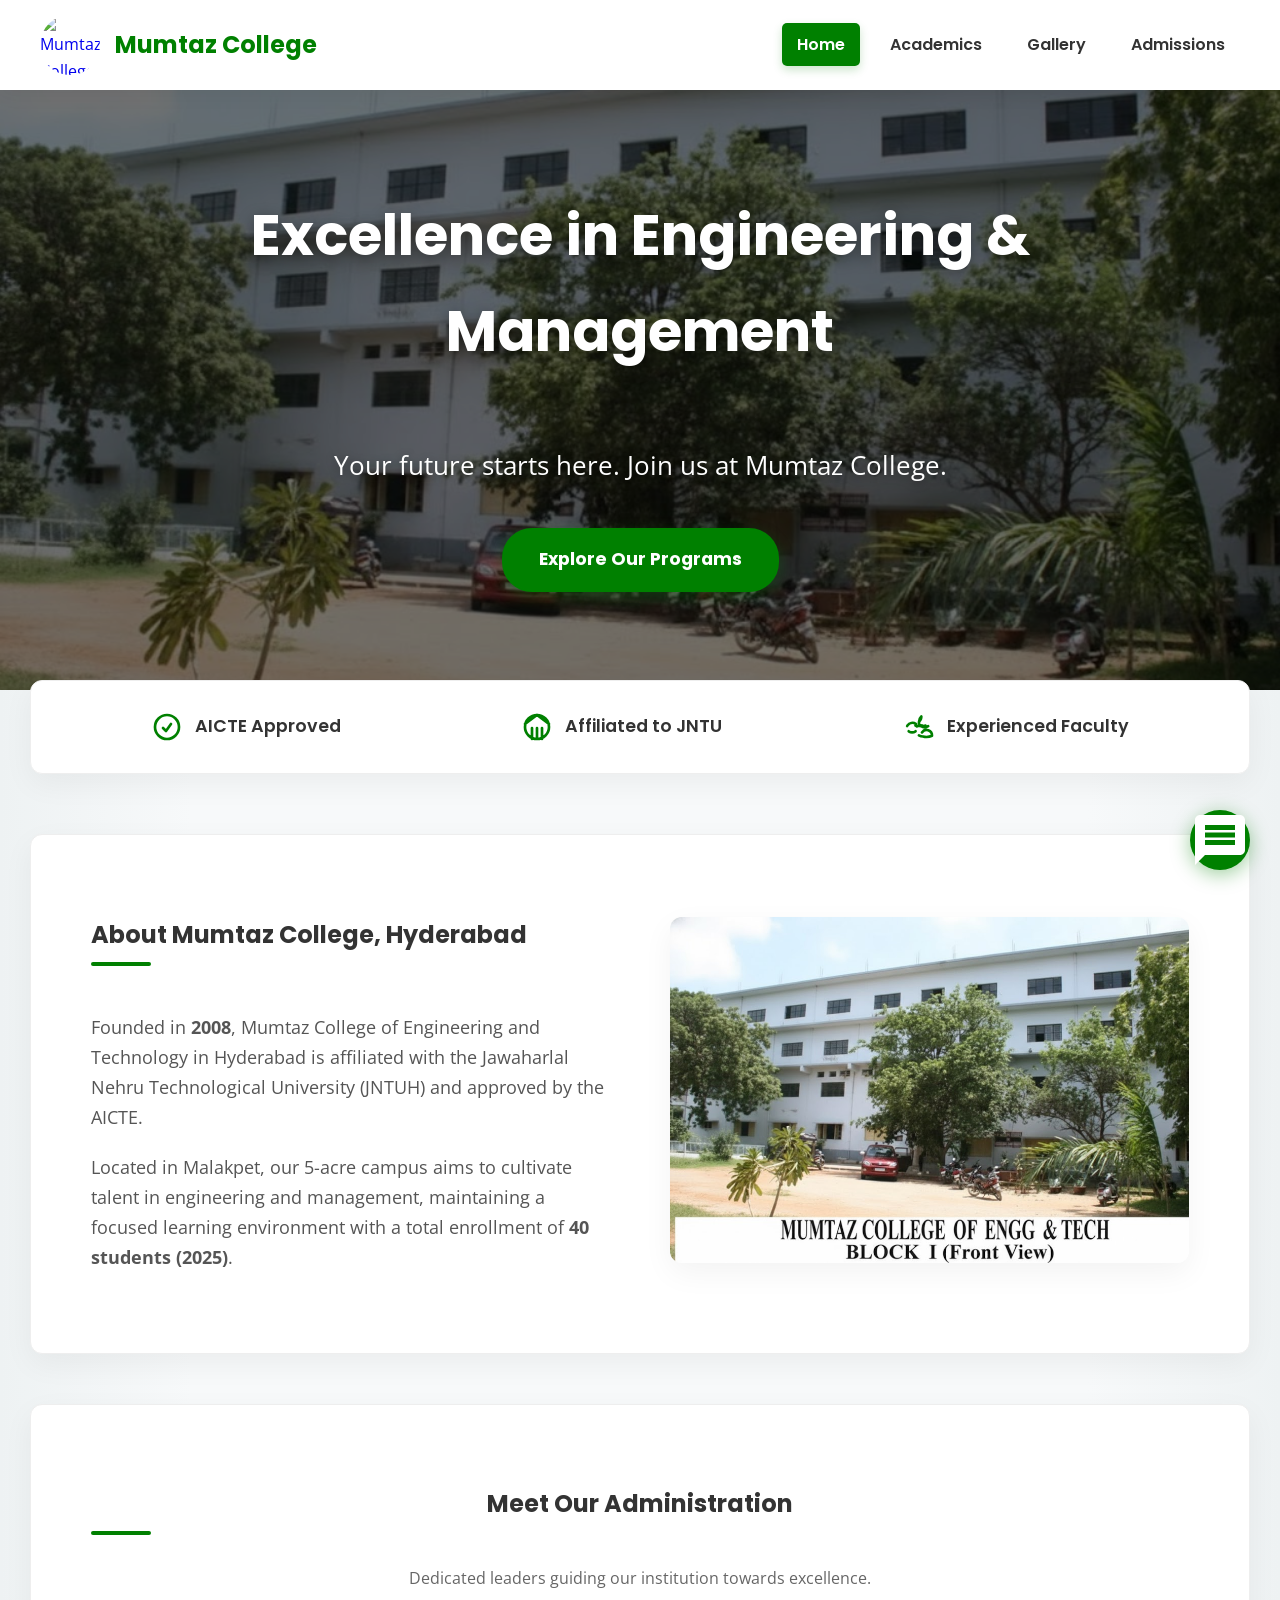
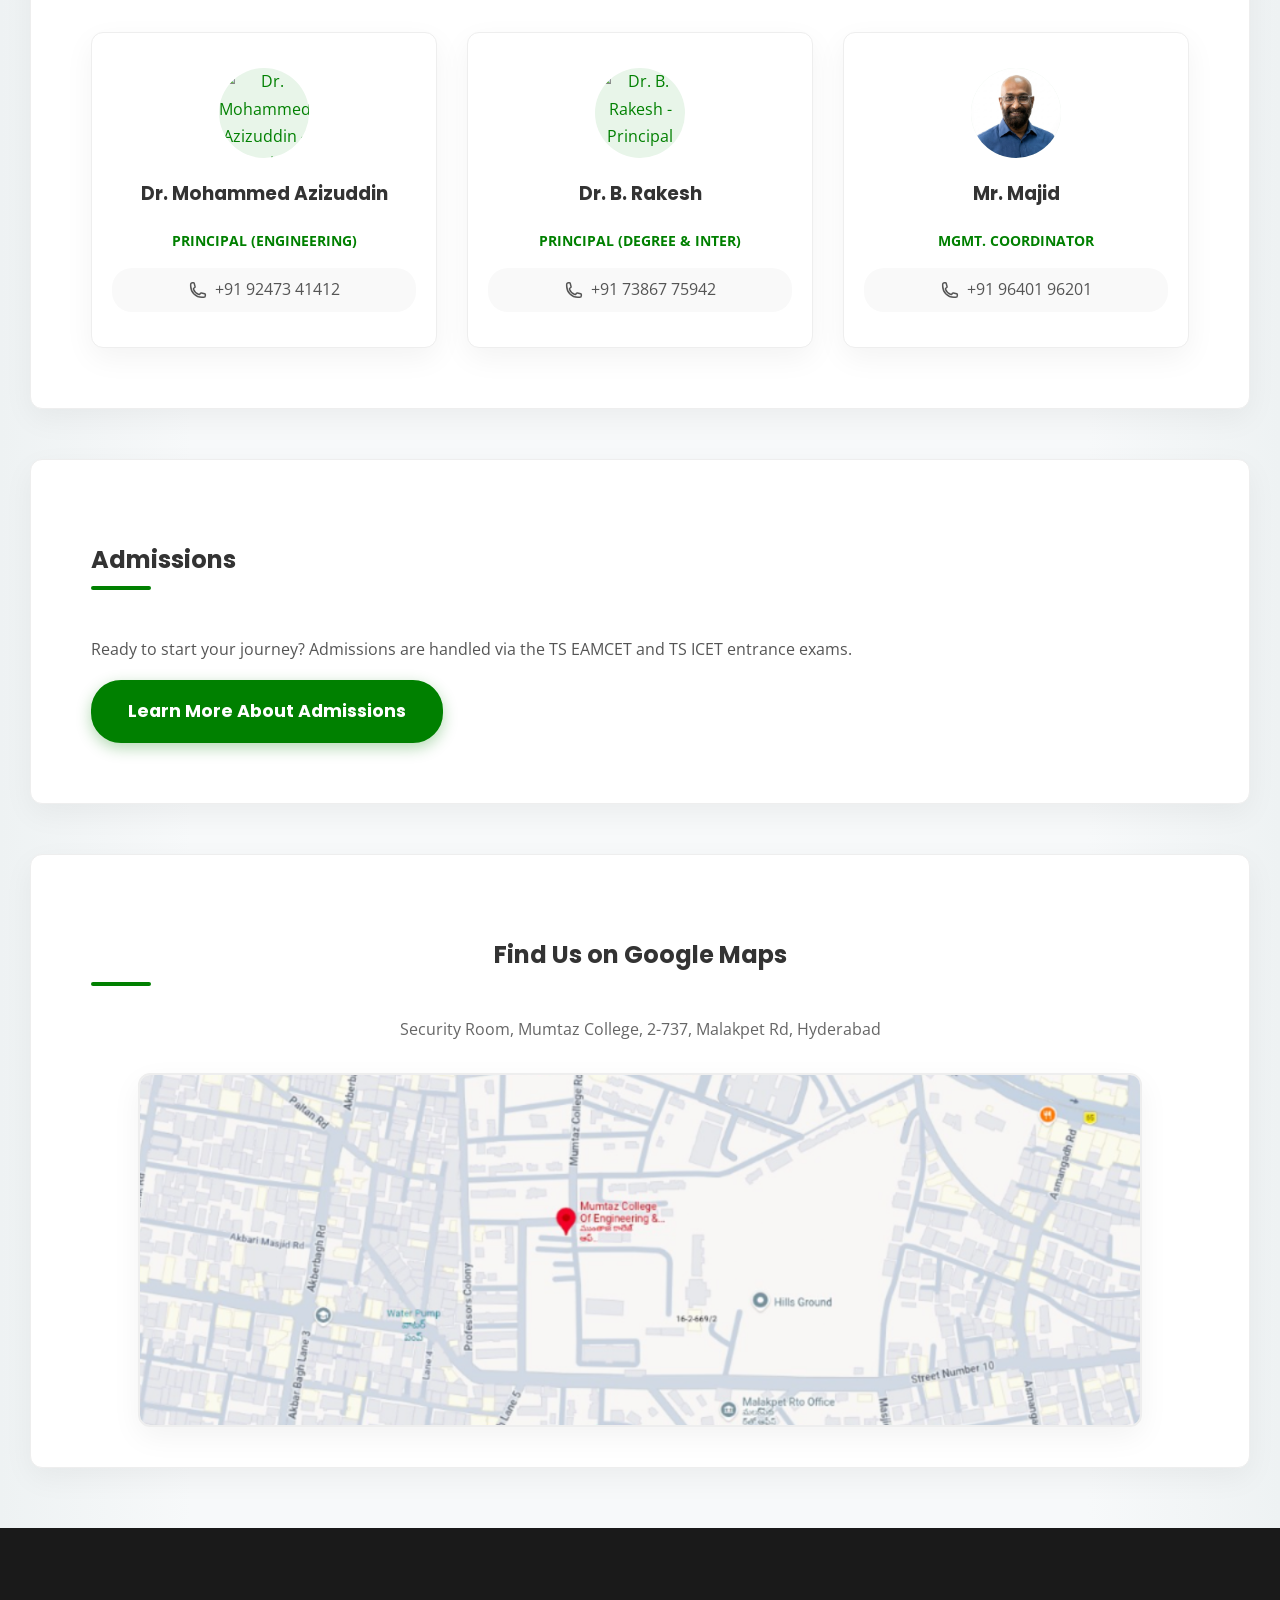
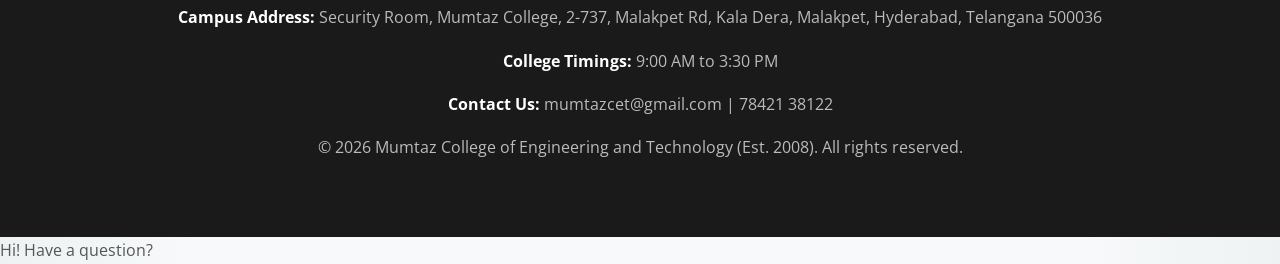
==== index.html @ 9ca2faf8 "Add files via upload" ====
<!DOCTYPE html>
<html lang="en">
<head>
    <meta charset="UTF-8" />
    <meta name="viewport" content="width=device-width, initial-scale=1.0" />
    <title>Home | Mumtaz College of Engineering and Technology</title>
    <link rel="stylesheet" href="style.css" />
    
    <link rel="preconnect" href="https://fonts.googleapis.com">
    <link rel="preconnect" href="https://fonts.gstatic.com" crossorigin>
    <link href="https://fonts.googleapis.com/css2?family=Open+Sans:wght@400;600&family=Poppins:wght@600;700&display=swap" rel="stylesheet">
</head>
<body>

    <header>
        <a href="index.html" class="logo-container">
            <img src="college.webp" alt="Mumtaz College Logo" class="header-logo" />
            <h1>Mumtaz College</h1>
        </a>
        <nav>
            <ul>
                <li><a href="index.html" class="active">Home</a></li>
                <li><a href="courses.html">Academics</a></li>
                <li><a href="gallery.html">Gallery</a></li>
                <li><a href="admissions.html">Admissions</a></li>
            </ul>
        </nav>
    </header>
    
    <div class="hero">
        <img src="college-building.jpg" alt="Mumtaz College Block I Front View" class="banner-slide active">
        <img src="college 2.jpeg" alt="Mumtaz College Entrance Gate" class="banner-slide">
        <img src="college 1.jpg" alt="College Students and Faculty" class="banner-slide">
        
        <div class="hero-content">
            <h2>Excellence in Engineering & Management</h2>
            <p>Your future starts here. Join us at Mumtaz College.</p>
            <a href="courses.html" class="cta-button">Explore Our Programs</a>
        </div>
    </div>

    <main>
        <section class="highlights-bar">
            <div class="highlight-container">
                <div class="highlight-item">
                    <svg xmlns="http://www.w3.org/2000/svg" fill="none" viewBox="0 0 24 24" stroke-width="2" stroke="currentColor">
                      <path stroke-linecap="round" stroke-linejoin="round" d="M9 12.75L11.25 15 15 9.75M21 12a9 9 0 11-18 0 9 9 0 0118 0z" />
                    </svg>
                    <span>AICTE Approved</span>
                </div>
                <div class="highlight-item">
                    <svg xmlns="http://www.w3.org/2000/svg" fill="none" viewBox="0 0 24 24" stroke-width="2" stroke="currentColor">
                      <path stroke-linecap="round" stroke-linejoin="round" d="M12 21v-8.25M15.75 21v-8.25M8.25 21v-8.25M3 9.75l9-6.75 9 6.75M21 12a9 9 0 11-18 0 9 9 0 0118 0z" />
                    </svg>
                    <span>Affiliated to JNTU</span>
                </div>
                <div class="highlight-item">
                    <svg xmlns="http://www.w3.org/2000/svg" fill="none" viewBox="0 0 24 24" stroke-width="2" stroke="currentColor">
                      <path stroke-linecap="round" stroke-linejoin="round" d="M15 19.128a9.38 9.38 0 002.625.372 9.337 9.337 0 004.121-.952 4.125 4.125 0 00-7.533-2.493M15 19.128v-.001M15 19.128c-1.11 0-2.164-.31-3.071-.85M12 8v3M3.13 11.25c.062-.12.122-.236.184-.349a4.896 4.896 0 016.34-1.28m-.31 1.28c.39.193.754.42 1.09.683a4.898 4.898 0 015.353 0c.337-.263.7-.49 1.09-.683m-5.353 0c.62.31 1.29.49 2.008.49a4.898 4.898 0 005.353 0m-5.353 0c-.718 0-1.388-.18-2.008-.49m-2.1 4.303a4.87 4.87 0 01-5.142 0M12 8c0-1.554.67-2.98 1.732-3.996A4.87 4.87 0 0112 8z" />
                    </svg>
                    <span>Experienced Faculty</span>
                </div>
            </div>
        </section>

        <section id="about" class="content-section about-section">
            <div class="about-text">
                <h2>About Mumtaz College, Hyderabad</h2>
                <p>
                    Founded in <strong>2008</strong>, Mumtaz College of Engineering and Technology in Hyderabad is affiliated with the Jawaharlal Nehru Technological University (JNTUH) and approved by the AICTE.
                </p>
                <p>
                    Located in Malakpet, our 5-acre campus aims to cultivate talent in engineering and management, maintaining a focused learning environment with a total enrollment of <strong>40 students (2025)</strong>.
                </p>
            </div>
            <div class="about-image">
                <img src="college-building.jpg" alt="Mumtaz College Main Building">
            </div>
        </section>

        <section id="administration" class="content-section">
            <h2 style="text-align: center; display: block;">Meet Our Administration</h2>
            <p style="text-align: center; margin-bottom: 40px; color: #666;">Dedicated leaders guiding our institution towards excellence.</p>
            
            <div class="leadership-grid">
                <div class="leader-card">
                    <div class="leader-avatar">
                        <img src="prin.png" alt="Dr. Mohammed Azizuddin - Principal">
                    </div>
                    <h3>Dr. Mohammed Azizuddin</h3>
                    <span class="leader-role">Principal (Engineering)</span>
                    <a href="tel:+919247341412" class="leader-contact">
                        <svg xmlns="http://www.w3.org/2000/svg" fill="none" viewBox="0 0 24 24" stroke-width="2" stroke="currentColor">
                            <path stroke-linecap="round" stroke-linejoin="round" d="M2.25 6.75c0 8.284 6.716 15 15 15h2.25a2.25 2.25 0 002.25-2.25v-1.372c0-.516-.351-.966-.852-1.091l-4.423-1.106c-.44-.11-.902.055-1.173.417l-.97 1.293c-.282.376-.769.542-1.21.38a12.035 12.035 0 01-7.143-7.143c-.162-.441.004-.928.38-1.21l1.293-.97c.363-.271.527-.734.417-1.173L6.963 3.102a1.125 1.125 0 00-1.091-.852H4.5A2.25 2.25 0 002.25 4.5v2.25z" />
                        </svg>
                        +91 92473 41412
                    </a>
                </div>

                <div class="leader-card">
                    <div class="leader-avatar">
                        <img src="vprinci.png" alt="Dr. B. Rakesh - Principal">
                    </div>
                    <h3>Dr. B. Rakesh</h3>
                    <span class="leader-role">Principal (Degree & Inter)</span>
                    <a href="tel:+917386775942" class="leader-contact">
                        <svg xmlns="http://www.w3.org/2000/svg" fill="none" viewBox="0 0 24 24" stroke-width="2" stroke="currentColor">
                            <path stroke-linecap="round" stroke-linejoin="round" d="M2.25 6.75c0 8.284 6.716 15 15 15h2.25a2.25 2.25 0 002.25-2.25v-1.372c0-.516-.351-.966-.852-1.091l-4.423-1.106c-.44-.11-.902.055-1.173.417l-.97 1.293c-.282.376-.769.542-1.21.38a12.035 12.035 0 01-7.143-7.143c-.162-.441.004-.928.38-1.21l1.293-.97c.363-.271.527-.734.417-1.173L6.963 3.102a1.125 1.125 0 00-1.091-.852H4.5A2.25 2.25 0 002.25 4.5v2.25z" />
                        </svg>
                        +91 73867 75942
                    </a>
                </div>

                <div class="leader-card">
                    <div class="leader-avatar">
                        <img src="maji.png" alt="Mr. Majid - Mgmt. Coordinator">
                    </div>
                    <h3>Mr. Majid</h3>
                    <span class="leader-role">Mgmt. Coordinator</span>
                    <a href="tel:+919640196201" class="leader-contact">
                        <svg xmlns="http://www.w3.org/2000/svg" fill="none" viewBox="0 0 24 24" stroke-width="2" stroke="currentColor">
                            <path stroke-linecap="round" stroke-linejoin="round" d="M2.25 6.75c0 8.284 6.716 15 15 15h2.25a2.25 2.25 0 002.25-2.25v-1.372c0-.516-.351-.966-.852-1.091l-4.423-1.106c-.44-.11-.902.055-1.173.417l-.97 1.293c-.282.376-.769.542-1.21.38a12.035 12.035 0 01-7.143-7.143c-.162-.441.004-.928.38-1.21l1.293-.97c.363-.271.527-.734.417-1.173L6.963 3.102a1.125 1.125 0 00-1.091-.852H4.5A2.25 2.25 0 002.25 4.5v2.25z" />
                        </svg>
                        +91 96401 96201
                    </a>
                </div>
            </div>
        </section>

        <section id="admissions" class="content-section">
            <h2>Admissions</h2>
            <p>Ready to start your journey? Admissions are handled via the TS EAMCET and TS ICET entrance exams.</p>
            <a href="admissions.html" class="cta-button">Learn More About Admissions</a>
        </section>

        <section id="location" class="content-section location-section">
            <h2 style="text-align: center; display: block;">Find Us on Google Maps</h2>
            <p style="text-align: center; margin-bottom: 30px; color: #666;">Security Room, Mumtaz College, 2-737, Malakpet Rd, Hyderabad</p>
            
            <div class="map-container">
                <a href="https://www.google.com/maps?q=17.368732240805393,78.50827290105367" target="_blank">
                    <img src="map-image.jpg" alt="Map to Mumtaz College" class="map-image">
                    
                    <div class="map-overlay">
                        <svg xmlns="http://www.w3.org/2000/svg" viewBox="0 0 24 24" fill="currentColor">
                            <path fill-rule="evenodd" d="M11.54 22.351l.07.04.028.016a.76.76 0 00.723 0l.028-.015.071-.041a16.975 16.975 0 001.144-.742 19.58 19.58 0 002.683-2.282c1.944-1.99 3.963-4.98 3.963-8.827a8.25 8.25 0 00-16.5 0c0 3.846 2.02 6.837 3.963 8.827a19.58 19.58 0 002.682 2.282 16.975 16.975 0 001.145.742zM12 13.5a3 3 0 100-6 3 3 0 000 6z" clip-rule="evenodd" />
                        </svg>
                        <span>Open in Google Maps</span>
                    </div>
                </a>
            </div>
        </section>
    </main>

    <footer>
        <p><strong>Campus Address:</strong> Security Room, Mumtaz College, 2-737, Malakpet Rd, Kala Dera, Malakpet, Hyderabad, Telangana 500036</p>
        <p><strong>College Timings:</strong> 9:00 AM to 3:30 PM</p>
        <p style="margin-top: 15px;"><strong>Contact Us:</strong> mumtazcet@gmail.com | 78421 38122</p>
        <p>© 2026 Mumtaz College of Engineering and Technology (Est. 2008). All rights reserved.</p>
    </footer>

    <div id="chat-bubble">
        <svg xmlns="http://www.w3.org/2000/svg" viewBox="0 0 24 24" fill="white">
            <path d="M20 2H4c-1.1 0-2 .9-2 2v18l4-4h14c1.1 0 2-.9 2-2V4c0-1.1-.9-2-2-2zm-2 12H6v-2h12v2zm0-3H6V9h12v2zm0-3H6V6h12v2z"/>
        </svg>
    </div>
    <div id="chat-welcome-bubble">
        Hi! Have a question?
    </div>

    <div id="chat-window">
        <div class="chat-header">
            <div class="chat-avatar"></div>
            <div class="chat-header-text">
                <h3>MCET Buddy</h3>
                <p>Online | Here to help!</p>
            </div>
            <button id="close-chat" >×</button>
        </div>
        
        <div id="chat-body"></div>

        <div class="quick-options">
            <button data-question="admission">Admissions</button>
            <button data-question="courses">Courses</button>
            <button data-question="timings">Timings</button>
            <button data-question="contact">Contact</button>
        </div>

        <div class="chat-footer">
            <input type="text" id="chat-input" placeholder="Ask a question..." />
            <button id="send-btn">
                <svg xmlns="http://www.w3.org/2000/svg" viewBox="0 0 24 24" fill="white" width="24px" height="24px">
                    <path d="M2.01 21L23 12 2.01 3 2 10l15 2-15 2z"/>
                </svg>
            </button>
        </div>
    </div>
    
    <script src="script.js"></script>
</body>
</html>
---- style.css ----
/* ======== GLOBAL STYLES ======== */
:root {
    --primary-color: #008000;   /* Your Green Accent */
    --primary-dark: #006400;    /* Darker Green for Hovers */
    --dark-text: #333333;       /* Main text */
    --body-text: #555555;       /* Lighter body text */
    --light-gray: #f7f9fa;      /* Page background */
    --white: #ffffff;
    --border-color: #eeeeee;
    --shadow-soft: 0 10px 30px rgba(0,0,0,0.05);
    --shadow-hover: 0 15px 35px rgba(0,0,0,0.1);
}

body {
    font-family: 'Open Sans', Arial, sans-serif;
    margin: 0;
    padding: 0;
    /* Subtle side gradient */
    background: linear-gradient(90deg, #eef2f3 0%, #f7f9fa 15%, #f7f9fa 85%, #eef2f3 100%);
    color: var(--body-text);
    line-height: 1.7;
    overflow-x: hidden;
}

h1, h2, h3, h4, h5, h6 {
    font-family: 'Poppins', sans-serif;
    font-weight: 700;
    color: var(--dark-text);
}

/* --- Section Headings --- */
h2 {
    position: relative;
    display: inline-block;
    margin-bottom: 40px;
}

h2::after {
    content: '';
    position: absolute;
    left: 0;
    bottom: -10px;
    width: 60px;
    height: 4px;
    background-color: var(--primary-color);
    border-radius: 2px;
}

/* ======== STICKY HEADER & NAVIGATION ======== */
header {
    background-color: var(--white);
    padding: 15px 40px;
    box-shadow: 0 4px 20px rgba(0,0,0,0.05);
    display: flex;
    align-items: center;
    justify-content: space-between;
    position: sticky;
    top: 0;
    z-index: 1000;
    width: 100%;
    box-sizing: border-box;
    transition: all 0.3s ease;
}

.logo-container {
    display: flex;
    align-items: center;
    text-decoration: none;
}

.header-logo {
    width: 60px;
    height: 60px;
    margin-right: 15px;
    border-radius: 50%;
}

.logo-container h1 {
    font-size: 1.5em;
    color: var(--primary-color);
    margin: 0;
}

nav ul {
    margin: 0;
    padding: 0;
    list-style: none;
    display: flex;
    gap: 15px;
}

nav a {
    color: var(--dark-text);
    text-decoration: none;
    padding: 10px 15px;
    border-radius: 5px;
    font-weight: 600;
    font-family: 'Poppins', sans-serif;
    transition: all 0.3s ease;
}

nav a:hover {
    background-color: #e8f5e9;
    color: var(--primary-color);
    transform: translateY(-2px);
}

nav a.active {
    background-color: var(--primary-color);
    color: var(--white);
    box-shadow: 0 4px 10px rgba(0, 128, 0, 0.2);
}


/* ======== UPDATED HERO SECTION (WITH SLIDESHOW) ======== */
.hero {
    position: relative;
    height: 600px;
    display: flex;
    align-items: center;
    justify-content: center;
    text-align: center;
    color: var(--white);
    overflow: hidden; /* Crucial for absolute positioned images */
    margin-bottom: 50px;
    background-color: #000; /* Fallback black while loading */
}

/* The individual sliding images */
.banner-slide {
    position: absolute;
    top: 0;
    left: 0;
    width: 100%;
    height: 100%;
    object-fit: cover;
    opacity: 0;
    transition: opacity 1.5s ease-in-out;
    z-index: 0;
    filter: brightness(45%); /* Replaces the dark gradient overlay for text readability */
}

/* State when image is fully visible in front */
.banner-slide.active {
    opacity: 1;
    z-index: 1;
}

/* Keeps the old image visible behind the new one to prevent the dark flash */
.banner-slide.previous {
    opacity: 1;
    z-index: 0;
}

.hero-content {
    position: relative;
    z-index: 10; /* Ensures text stays above sliding images */
    max-width: 900px;
    padding: 0 20px;
}

.hero h2 {
    font-size: 3.5em;
    margin-top: 0;
    color: var(--white);
    text-shadow: 0 4px 15px rgba(0,0,0,0.4);
    opacity: 0;
    transform: translateY(30px);
    animation: fadeInUp 1s ease-out forwards 0.2s;
}

.hero h2::after { display: none; }

.hero p {
    font-size: 1.6em;
    margin-bottom: 40px;
    text-shadow: 0 2px 10px rgba(0,0,0,0.4);
    opacity: 0;
    transform: translateY(30px);
    animation: fadeInUp 1s ease-out forwards 0.5s;
}

.hero .cta-button {
    opacity: 0;
    transform: translateY(30px);
    animation: fadeInUp 1s ease-out forwards 0.8s;
}

@keyframes fadeInUp {
    to { opacity: 1; transform: translateY(0); }
}


/* ======== COURSE HERO ======== */
.course-hero {
    position: relative;
    padding: 100px 40px;
    text-align: center;
    color: var(--white);
    margin-bottom: 50px;
    overflow: hidden;
    background-size: cover;
    background-position: center;
    background-repeat: no-repeat;
    min-height: 300px;
    display: flex;
    align-items: center;
    justify-content: center;
}

.course-hero h1 {
    font-size: 3em;
    color: var(--white);
    margin: 0;
    text-shadow: 0 2px 10px rgba(0,0,0,0.5);
    opacity: 0;
    animation: fadeInUp 1s ease-out forwards 0.2s;
}
.course-hero h1::after { display: none; }


/* ======== BUTTONS ======== */
.cta-button {
    background-color: var(--primary-color);
    color: var(--white);
    padding: 15px 35px;
    text-decoration: none;
    border-radius: 30px;
    font-weight: 700;
    font-family: 'Poppins', sans-serif;
    font-size: 1.1em;
    transition: all 0.3s cubic-bezier(0.25, 0.8, 0.25, 1);
    display: inline-block;
    border: 2px solid var(--primary-color);
    box-shadow: 0 5px 15px rgba(0, 128, 0, 0.3);
}

.cta-button:hover {
    background-color: var(--primary-dark);
    border-color: var(--primary-dark);
    transform: translateY(-3px);
    box-shadow: 0 8px 20px rgba(0, 128, 0, 0.4);
}


/* ======== MAIN CONTENT & SECTIONS ======== */
main {
    max-width: 1300px;
    margin: 0 auto;
    padding: 0 30px;
}

/* Highlights Bar Overlaying Hero */
.highlights-bar {
    background-color: var(--white);
    padding: 30px 40px;
    border-radius: 12px;
    box-shadow: var(--shadow-soft);
    border: 1px solid var(--border-color);
    margin-top: -60px; 
    position: relative;
    z-index: 20; /* High z-index to stay above slideshow */
    margin-bottom: 60px;
    transition: transform 0.3s ease;
}

.highlights-bar:hover {
    transform: translateY(-5px);
}

.highlight-container {
    display: flex;
    flex-wrap: wrap;
    align-items: center;
    justify-content: space-around;
    gap: 20px;
}

.highlight-item {
    display: flex;
    align-items: center;
    gap: 12px;
    font-family: 'Poppins', sans-serif;
    font-weight: 600;
    font-size: 1.1em;
    color: var(--dark-text);
}

.highlight-item svg {
    width: 32px;
    height: 32px;
    color: var(--primary-color);
}

.content-section {
    background-color: var(--white);
    padding: 60px;
    margin-bottom: 50px;
    border-radius: 12px;
    box-shadow: var(--shadow-soft);
    border: 1px solid var(--border-color);
}

/* About Section 2-Column Layout */
.about-section {
    display: grid;
    grid-template-columns: 1fr 1fr;
    gap: 60px;
    align-items: center;
}

.about-text p {
    font-size: 1.1em;
    margin-bottom: 20px;
}

.about-image img {
    width: 100%;
    height: auto;
    border-radius: 12px;
    box-shadow: var(--shadow-soft);
    transition: transform 0.3s ease;
}

/* ======== LEADERSHIP SECTION ======== */
.leadership-grid {
    display: grid;
    grid-template-columns: repeat(auto-fit, minmax(280px, 1fr));
    gap: 30px;
    margin-top: 30px;
}

.leader-card {
    background-color: var(--white);
    padding: 35px 20px;
    border-radius: 12px;
    border: 1px solid var(--border-color);
    box-shadow: var(--shadow-soft);
    text-align: center;
    transition: transform 0.3s ease;
}

.leader-card:hover {
    transform: translateY(-8px);
    border-color: var(--primary-color);
    box-shadow: var(--shadow-hover);
}

.leader-avatar {
    width: 90px;
    height: 90px;
    background-color: #e8f5e9;
    color: var(--primary-color);
    border-radius: 50%;
    margin: 0 auto 20px auto;
    display: flex;
    align-items: center;
    justify-content: center;
}

.leader-avatar img {
    width: 100%;
    height: 100%;
    object-fit: cover;
    border-radius: 50%;
}

.leader-role {
    color: var(--primary-color);
    font-weight: 700;
    font-size: 0.9em;
    text-transform: uppercase;
    display: block;
    margin-bottom: 15px;
}

.leader-contact {
    display: flex;
    align-items: center;
    justify-content: center;
    gap: 8px;
    text-decoration: none;
    color: #555;
    background-color: #f9f9f9;
    padding: 8px 15px;
    border-radius: 20px;
    transition: all 0.2s;
}

.leader-contact:hover {
    background-color: var(--primary-color);
    color: var(--white);
}


/* ======== ADMISSIONS PAGE DATES TABLE ======== */
.dates-table {
    width: 100%;
    border-collapse: separate;
    border-spacing: 0;
    margin-top: 30px;
    background-color: var(--white);
    box-shadow: var(--shadow-soft);
    border-radius: 12px;
    overflow: hidden;
    border: 1px solid var(--border-color);
}

.dates-table th {
    background-color: var(--primary-color);
    color: var(--white);
    padding: 20px;
    text-align: left;
}

.dates-table td {
    padding: 18px 20px;
    border-bottom: 1px solid #eee;
}


/* ======== CHAT WIDGET STYLES ======== */
#chat-bubble { position: fixed; bottom: 30px; right: 30px; background-color: var(--primary-color); color: var(--white); width: 60px; height: 60px; border-radius: 50%; display: flex; align-items: center; justify-content: center; cursor: pointer; box-shadow: 0 4px 20px rgba(0, 128, 0, 0.4); z-index: 100; transition: transform 0.3s; }
#chat-bubble:hover { transform: scale(1.1); }

#chat-window { position: fixed; bottom: 100px; right: 30px; width: 380px; max-width: 90%; background-color: var(--white); border-radius: 16px; box-shadow: 0 15px 40px rgba(0,0,0,0.2); overflow: hidden; display: flex; flex-direction: column; z-index: 99; opacity: 0; transform: translateY(20px); visibility: hidden; transition: all 0.4s; }
#chat-window.visible { opacity: 1; transform: translateY(0); visibility: visible; }

.chat-header { background-color: var(--primary-color); color: var(--white); padding: 18px 20px; display: flex; align-items: center; gap: 15px; }
.chat-avatar { width: 42px; height: 42px; border-radius: 50%; background-color: var(--white); background-image: url('MCET buddy.png'); background-size: cover; border: 2px solid white; }
#chat-body { height: 380px; padding: 20px; overflow-y: auto; display: flex; flex-direction: column; gap: 15px; background-color: #f9f9f9; }

.chat-message { padding: 12px 16px; border-radius: 18px; max-width: 80%; font-size: 14px; }
.chat-message.bot { background-color: var(--white); border-bottom-left-radius: 2px; box-shadow: 0 2px 5px rgba(0,0,0,0.05); }
.chat-message.user { background-color: var(--primary-color); color: var(--white); border-bottom-right-radius: 2px; align-self: flex-end; }

.chat-footer { display: flex; padding: 15px; border-top: 1px solid #eee; }
#chat-input { flex-grow: 1; border: 1px solid #ddd; border-radius: 25px; padding: 10px 15px; outline: none; }
#send-btn { background-color: var(--primary-color); border: none; border-radius: 50%; width: 40px; height: 40px; margin-left: 10px; cursor: pointer; color: white; display: flex; align-items: center; justify-content: center; }


/* ======== FOOTER ======== */
footer { text-align: center; padding: 60px 20px; background-color: #1a1a1a; color: #bbb; margin-top: 60px; }
footer strong { color: var(--white); }


/* ======== MOBILE ======== */
@media (max-width: 768px) {
    .about-section { grid-template-columns: 1fr; }
    .hero { height: 500px; }
    .hero h2 { font-size: 2.5em; }
    header { padding: 15px 20px; flex-direction: column; gap: 10px; }
    .highlights-bar { margin-top: 0; }
}

/* =========================================================
   UI FIXES FOR ICONS AND CHATBOT BUTTONS 
   ========================================================= */

/* Fix 1: Shrink the giant phone and avatar icons in Administration */
.leader-contact svg {
    width: 18px;
    height: 18px;
    flex-shrink: 0;
}

.leader-avatar svg {
    width: 45px;
    height: 45px;
}

/* Fix 2: Restore the pill-shape design to Chatbot Quick Options */
.quick-options { 
    display: flex; 
    flex-wrap: wrap; 
    gap: 8px; 
    padding: 12px 20px; 
    background-color: #f9f9f9; 
    border-top: 1px solid #eee; 
}

.quick-options button { 
    background-color: var(--white); 
    border: 1px solid var(--primary-color); 
    color: var(--primary-color); 
    padding: 6px 14px; 
    border-radius: 20px; 
    font-size: 12px; 
    font-weight: 600; 
    cursor: pointer; 
    transition: all 0.2s; 
}

.quick-options button:hover { 
    background-color: var(--primary-color); 
    color: var(--white); 
    transform: translateY(-2px); 
    box-shadow: 0 2px 5px rgba(0,128,0,0.2); 
}

/* Fix 3: Size the Send button arrow and Close 'X' correctly */
#send-btn svg {
    width: 20px;
    height: 20px;
    fill: white;
}

#close-chat { 
    background: none; 
    border: none; 
    color: var(--white); 
    font-size: 24px; 
    cursor: pointer; 
    opacity: 0.8; 
    margin-left: auto; 
    transition: opacity 0.2s; 
    line-height: 1;
}

#close-chat:hover { 
    opacity: 1; 
}

/* =========================================================
   RESTORED ACADEMICS & GALLERY STYLES 
   ========================================================= */

/* ======== CARD LAYOUT (Academics Page) ======== */
.card-container {
    display: grid;
    grid-template-columns: repeat(auto-fit, minmax(340px, 1fr));
    gap: 35px;
    margin-top: 40px;
}

.card {
    background-color: var(--white);
    border-radius: 12px;
    padding: 40px;
    border: 1px solid var(--border-color);
    border-top: 4px solid var(--primary-color);
    transition: all 0.3s cubic-bezier(0.25, 0.8, 0.25, 1);
    display: flex;
    flex-direction: column;
    box-shadow: var(--shadow-soft);
    height: 100%;
}

.card:hover {
    transform: translateY(-10px);
    box-shadow: var(--shadow-hover);
}

.card h3 {
    margin-top: 0;
    color: var(--dark-text);
    font-size: 1.4em;
    margin-bottom: 15px;
    font-weight: 700;
}

.card p {
    flex-grow: 1; 
    color: #666;
    margin-bottom: 25px;
    line-height: 1.6;
}

.card-icon {
    width: 60px;
    height: 60px;
    margin-bottom: 25px;
    color: var(--primary-color);
    background-color: #f0fdf4;
    padding: 12px;
    border-radius: 50%;
    display: flex;
    align-items: center;
    justify-content: center;
}

.card-icon svg {
    width: 32px;
    height: 32px;
}

.card-link {
    text-decoration: none;
    color: var(--primary-color);
    font-weight: 600;
    font-family: 'Poppins', sans-serif;
    border: 2px solid var(--primary-color);
    padding: 10px 25px;
    border-radius: 30px;
    display: inline-block;
    transition: all 0.3s ease;
    align-self: flex-start;
    font-size: 0.95em;
}

.card-link:hover {
    background-color: var(--primary-color);
    color: var(--white);
    transform: translateY(-3px);
    box-shadow: 0 5px 15px rgba(0, 128, 0, 0.2);
}

/* ======== GALLERY PAGE STYLES ======== */
#gallery-page h3 {
    font-size: 1.8em;
    color: var(--dark-text);
    margin-top: 40px;
    margin-bottom: 25px;
}

#gallery-page h2 {
    text-align: center;
    display: block;
    margin-bottom: 10px;
}

#gallery-page > p {
    text-align: center;
    max-width: 600px;
    margin: 0 auto 50px auto;
    color: #666;
    font-size: 1.1em;
}

.gallery-category {
    margin-bottom: 60px;
}

.gallery-grid {
    display: grid;
    grid-template-columns: repeat(auto-fit, minmax(300px, 1fr));
    gap: 30px;
}

.gallery-grid img {
    width: 100%;
    height: 260px;
    object-fit: cover;
    border-radius: 16px;
    box-shadow: 0 4px 15px rgba(0,0,0,0.1);
    cursor: pointer;
    transition: all 0.4s cubic-bezier(0.175, 0.885, 0.32, 1.275);
    border: 1px solid var(--border-color);
}

.gallery-grid img:hover {
    transform: scale(1.05) translateY(-5px);
    box-shadow: 0 20px 40px rgba(0,0,0,0.2);
    z-index: 2;
}

/* ======== LIGHTBOX/MODAL STYLES (For clicking images) ======== */
#lightbox-modal { display: none; position: fixed; z-index: 2000; left: 0; top: 0; width: 100%; height: 100%; background-color: rgba(0, 0, 0, 0.9); align-items: center; justify-content: center; backdrop-filter: blur(5px); }
#lightbox-image { max-width: 90%; max-height: 90vh; border-radius: 8px; box-shadow: 0 0 50px rgba(0,0,0,0.5); animation: zoomIn 0.3s ease; }
#lightbox-close { position: absolute; top: 30px; right: 40px; color: #fff; font-size: 50px; font-weight: bold; transition: 0.3s; cursor: pointer; line-height: 1; }
#lightbox-close:hover { color: var(--primary-color); transform: rotate(90deg); }
@keyframes zoomIn { from { transform: scale(0.9); opacity: 0; } to { transform: scale(1); opacity: 1; } }

/* =========================================================
   COURSE TEMPLATE STYLES (Fix for CSE, Civil, MBA, etc.)
   ========================================================= */

.course-content-container {
    max-width: 1300px;
    margin: 50px auto;
    padding: 0 30px;
}

/* Creates the 2-column layout (Text on left, Sidebar on right) */
.course-about {
    display: grid;
    grid-template-columns: 2fr 1fr;
    gap: 60px;
    align-items: flex-start;
}

/* Sidebar Information Boxes */
.key-info-list {
    list-style: none;
    padding: 0;
    margin: 0;
}

.key-info-list li {
    display: flex;
    align-items: center;
    gap: 15px;
    font-family: 'Poppins', sans-serif;
    font-weight: 500;
    background-color: var(--white);
    padding: 15px;
    border-radius: 8px;
    margin-bottom: 12px;
    border-left: 5px solid var(--primary-color);
    box-shadow: var(--shadow-soft);
    transition: transform 0.2s;
}

.key-info-list li:hover {
    transform: translateX(5px);
}

/* THIS FIXES THE GIANT ICONS! Limits them to 24px */
.key-info-list li svg {
    width: 24px;
    height: 24px;
    color: var(--primary-color);
    flex-shrink: 0;
}

/* Styles the Subjects/Curriculum into nice pill-shapes */
.curriculum-list {
    list-style: none;
    padding: 0;
    margin-top: 25px;
    display: flex;
    flex-wrap: wrap;
    gap: 12px;
}

.curriculum-list li {
    background-color: #e6f3e6;
    color: #006400;
    padding: 10px 20px;
    border-radius: 25px;
    font-family: 'Poppins', sans-serif;
    font-weight: 600;
    font-size: 0.95em;
    transition: background-color 0.3s;
}

.curriculum-list li:hover {
    background-color: #c8e6c9;
}

/* =========================================================
   COURSE TEMPLATE: LABS & IMAGES FIX
   ========================================================= */

.labs-section {
    display: grid;
    grid-template-columns: 1fr 1fr;
    gap: 50px;
    align-items: center;
    margin-top: 50px;
}

.labs-gallery {
    display: grid;
    grid-template-columns: 1fr;
    gap: 15px;
}

/* This is the magic rule that stops the image from exploding */
.labs-gallery img,
.course-about img {
    width: 100%;
    max-width: 100%;
    height: auto;
    border-radius: 12px;
    border: 1px solid var(--border-color);
    box-shadow: var(--shadow-soft);
}

/* Optional Call to Action section at the bottom of courses */
.cta-section {
    background-color: var(--white);
    text-align: center;
    padding: 70px;
    border-radius: 12px;
    margin-top: 60px;
    box-shadow: var(--shadow-soft);
    border: 1px solid var(--border-color);
}

/* =========================================================
   ADMISSIONS PAGE STYLES RESTORED
   ========================================================= */

/* The container for the steps */
.process-steps {
    list-style: none;
    padding: 0;
    margin-top: 40px;
    display: grid;
    gap: 25px;
}

/* The individual step box */
.step {
    background-color: var(--white);
    padding: 30px;
    border-radius: 12px;
    box-shadow: var(--shadow-soft);
    border: 1px solid var(--border-color);
    display: flex;
    align-items: center;
    gap: 30px;
    transition: all 0.3s ease;
    position: relative;
}

.step:hover {
    transform: translateY(-8px);
    box-shadow: var(--shadow-hover);
    border-color: var(--primary-color);
}

/* The beautiful green circular number */
.step-number {
    font-family: 'Poppins', sans-serif;
    font-weight: 700;
    font-size: 1.8em;
    background-color: var(--primary-color);
    color: var(--white);
    border-radius: 50%;
    width: 60px;
    height: 60px;
    display: flex;
    align-items: center;
    justify-content: center;
    flex-shrink: 0;
    box-shadow: 0 5px 15px rgba(0, 128, 0, 0.4);
}

/* The text inside the step */
.step-text h3 {
    margin: 0 0 5px 0;
    color: var(--primary-dark);
    font-size: 1.4em;
}

.step-text p {
    margin: 0;
    font-size: 1.05em;
    color: #555;
}

/* Eligibility Boxes Section */
.eligibility-grid {
    display: grid;
    grid-template-columns: 1fr 1fr;
    gap: 35px;
}

.eligibility-box {
    background: var(--white);
    padding: 35px;
    border-radius: 12px;
    border: 1px solid var(--border-color);
    box-shadow: var(--shadow-soft);
    transition: transform 0.3s;
    height: 100%;
}

.eligibility-box:hover {
    transform: translateY(-5px);
    border-color: var(--primary-color);
}

.eligibility-box h3 {
    margin-top: 0;
    border-bottom: 2px solid #eee;
    padding-bottom: 20px;
    margin-bottom: 20px;
    color: var(--dark-text);
    font-size: 1.5em;
}

.eligibility-box h3::after { display: none; }

.eligibility-box ul {
    padding-left: 20px;
    margin: 0;
}

.eligibility-box li {
    margin-bottom: 12px;
    font-size: 1.05em;
}

/* =========================================================
   CHATBOT INTERNAL UI RESTORED
   ========================================================= */

/* 1. Fix the Header Spacing */
.chat-header-text h3 { 
    margin: 0; 
    color: var(--white); 
    font-family: 'Poppins', sans-serif; 
    font-size: 1.1em; 
    margin-bottom: 2px; 
}

.chat-header-text p { 
    margin: 2px 0 0; 
    font-size: 0.8em; 
    color: rgba(255,255,255,0.9); 
}

/* 2. Fix the Message Rows (Puts Avatar next to Text) */
.message-row { 
    display: flex; 
    align-items: flex-end; 
    gap: 10px; 
    animation: fadeIn 0.3s ease; 
    margin-bottom: 5px;
}

.message-row.user { 
    justify-content: flex-end; 
}

/* 3. Fix the tiny bot avatar next to messages */
.message-row.bot .chat-avatar { 
    width: 32px; 
    height: 32px; 
    flex-shrink: 0; 
    border: 1px solid #eee; 
}

/* 4. Restore the plush message bubble formatting */
.chat-message { 
    padding: 12px 16px; 
    border-radius: 18px; 
    max-width: 80%; 
    line-height: 1.5; 
    font-family: 'Open Sans', sans-serif; 
    font-size: 14px; 
    box-shadow: 0 1px 2px rgba(0,0,0,0.05); 
}

.chat-message p {
    margin: 0;
}

/* 5. Fix the Input Field Spacing */
#chat-input { 
    flex-grow: 1; 
    border: 1px solid #ddd; 
    border-radius: 25px; 
    padding: 12px 18px; 
    font-size: 14px; 
    background-color: #f5f5f5; 
    outline: none; 
    transition: all 0.2s; 
}

#chat-input:focus { 
    background-color: var(--white); 
    border-color: var(--primary-color); 
    box-shadow: 0 0 0 3px rgba(0, 128, 0, 0.1); 
}
/* =========================================================
   LOCATION / MAP SECTION STYLES
   ========================================================= */

.location-section {
    padding-bottom: 40px;
}

.map-container {
    position: relative;
    max-width: 1000px;
    margin: 0 auto;
    border-radius: 12px;
    overflow: hidden; /* Keeps the rounded corners clean */
    border: 2px solid var(--border-color);
    box-shadow: var(--shadow-soft);
    cursor: pointer;
    transition: transform 0.3s ease, box-shadow 0.3s ease;
}

.map-container:hover {
    transform: translateY(-5px);
    box-shadow: var(--shadow-hover);
    border-color: var(--primary-color);
}

.map-image {
    width: 100%;
    height: 350px;
    object-fit: cover; /* Ensures the image fills the space beautifully */
    display: block;
}

/* Green tint that fades in when you hover over the map */
.map-overlay {
    position: absolute;
    top: 0;
    left: 0;
    width: 100%;
    height: 100%;
    background-color: rgba(0, 128, 0, 0.7); 
    display: flex;
    flex-direction: column;
    align-items: center;
    justify-content: center;
    opacity: 0;
    transition: opacity 0.3s ease;
}

.map-container:hover .map-overlay {
    opacity: 1;
}

.map-overlay svg {
    width: 50px;
    height: 50px;
    color: white;
    margin-bottom: 10px;
}

.map-overlay span {
    color: var(--white);
    font-family: 'Poppins', sans-serif;
    font-size: 1.3em;
    font-weight: 600;
    border: 2px solid white;
    padding: 10px 25px;
    border-radius: 30px;
    letter-spacing: 1px;
}
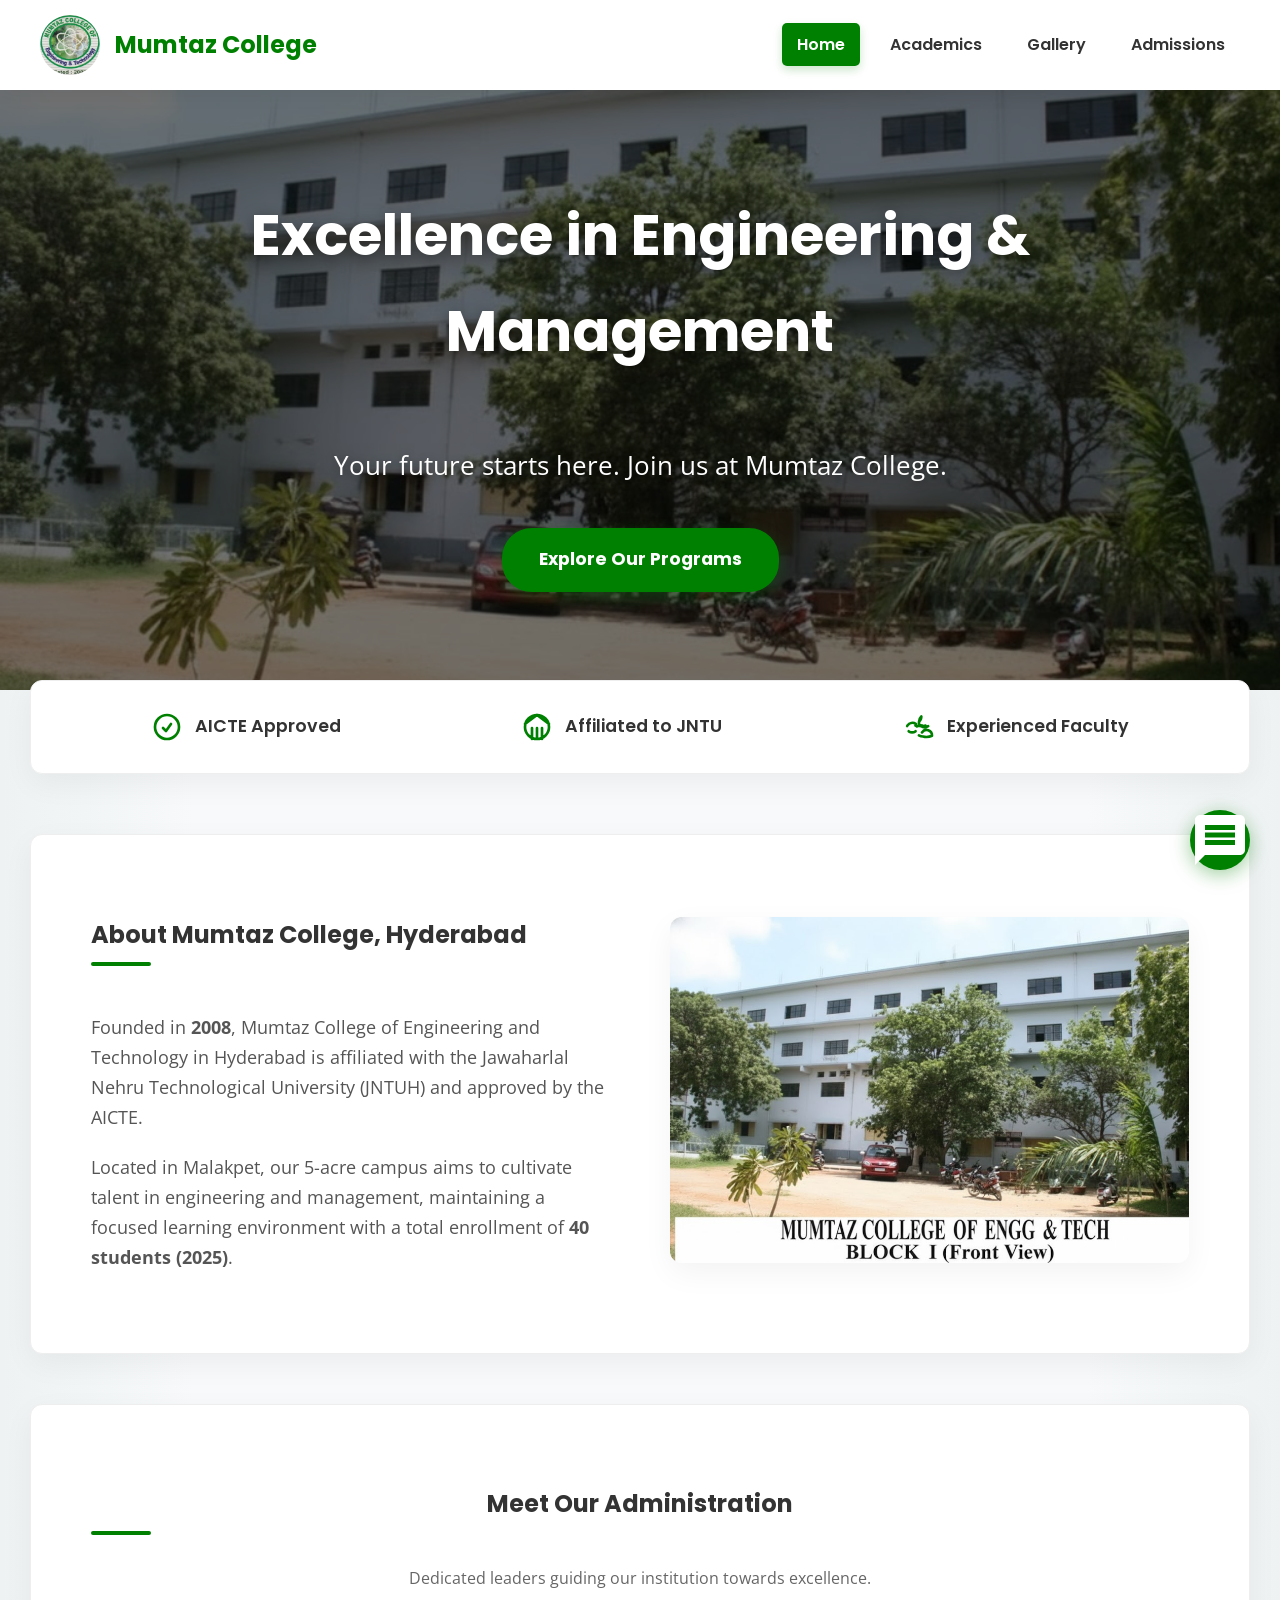
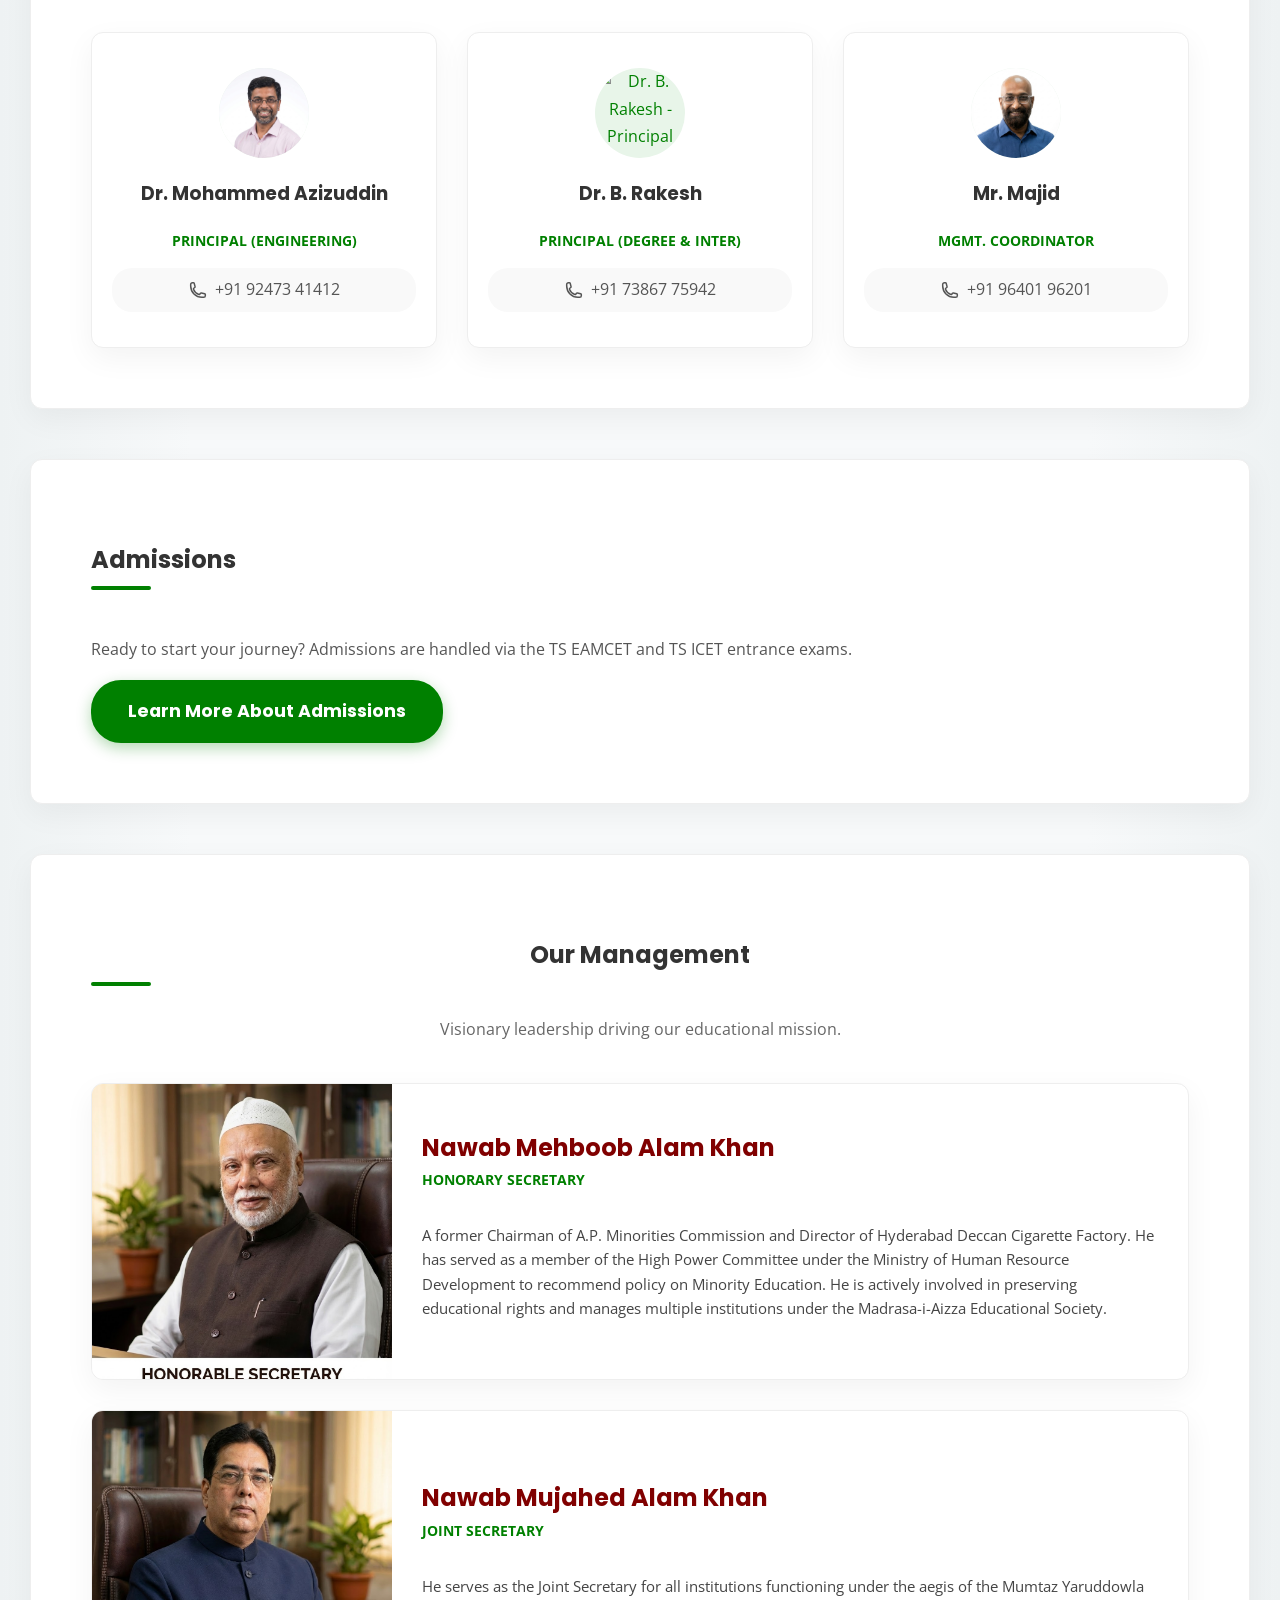
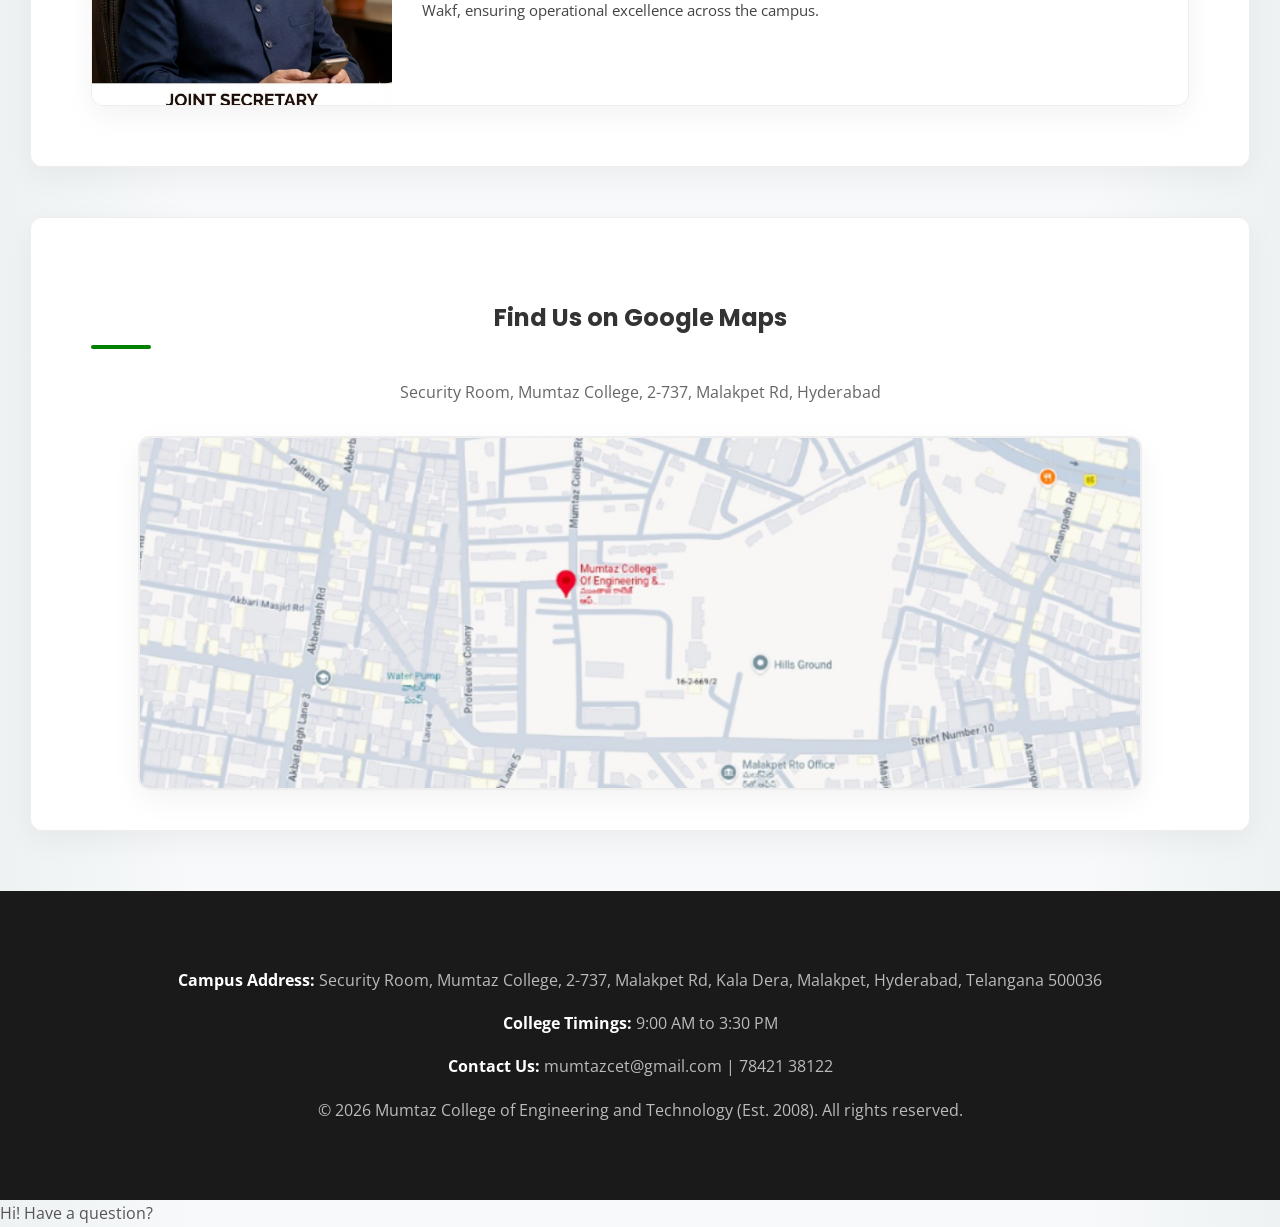
==== commit 60e422bf: "Add files via upload" ====
--- a/index.html
+++ b/index.html
@@ -133,6 +133,35 @@
             <a href="admissions.html" class="cta-button">Learn More About Admissions</a>
         </section>
 
+        <section id="management" class="content-section">
+            <h2 style="text-align: center; display: block;">Our Management</h2>
+            <p style="text-align: center; margin-bottom: 40px; color: #666;">Visionary leadership driving our educational mission.</p>
+            
+            <div class="management-grid">
+                <div class="mgmt-card">
+                    <div class="mgmt-image">
+                        <img src="honorary_sec.jpg" alt="Nawab Mehboob Alam Khan">
+                    </div>
+                    <div class="mgmt-info">
+                        <h3>Nawab Mehboob Alam Khan</h3>
+                        <span class="leader-role">Honorary Secretary</span>
+                        <p>A former Chairman of A.P. Minorities Commission and Director of Hyderabad Deccan Cigarette Factory. He has served as a member of the High Power Committee under the Ministry of Human Resource Development to recommend policy on Minority Education. He is actively involved in preserving educational rights and manages multiple institutions under the Madrasa-i-Aizza Educational Society.</p>
+                    </div>
+                </div>
+
+                <div class="mgmt-card">
+                    <div class="mgmt-image">
+                        <img src="joint_sec.jpg" alt="Nawab Mujahed Alam Khan">
+                    </div>
+                    <div class="mgmt-info">
+                        <h3>Nawab Mujahed Alam Khan</h3>
+                        <span class="leader-role">Joint Secretary</span>
+                        <p>He serves as the Joint Secretary for all institutions functioning under the aegis of the Mumtaz Yaruddowla Wakf, ensuring operational excellence across the campus.</p>
+                    </div>
+                </div>
+            </div>
+        </section>
+
         <section id="location" class="content-section location-section">
             <h2 style="text-align: center; display: block;">Find Us on Google Maps</h2>
             <p style="text-align: center; margin-bottom: 30px; color: #666;">Security Room, Mumtaz College, 2-737, Malakpet Rd, Hyderabad</p>
--- a/style.css
+++ b/style.css
@@ -15,7 +15,6 @@
     font-family: 'Open Sans', Arial, sans-serif;
     margin: 0;
     padding: 0;
-    /* Subtle side gradient */
     background: linear-gradient(90deg, #eef2f3 0%, #f7f9fa 15%, #f7f9fa 85%, #eef2f3 100%);
     color: var(--body-text);
     line-height: 1.7;
@@ -121,9 +120,9 @@
     justify-content: center;
     text-align: center;
     color: var(--white);
-    overflow: hidden; /* Crucial for absolute positioned images */
+    overflow: hidden; 
     margin-bottom: 50px;
-    background-color: #000; /* Fallback black while loading */
+    background-color: #000; 
 }
 
 /* The individual sliding images */
@@ -137,7 +136,7 @@
     opacity: 0;
     transition: opacity 1.5s ease-in-out;
     z-index: 0;
-    filter: brightness(45%); /* Replaces the dark gradient overlay for text readability */
+    filter: brightness(45%); 
 }
 
 /* State when image is fully visible in front */
@@ -154,7 +153,7 @@
 
 .hero-content {
     position: relative;
-    z-index: 10; /* Ensures text stays above sliding images */
+    z-index: 10; 
     max-width: 900px;
     padding: 0 20px;
 }
@@ -259,7 +258,7 @@
     border: 1px solid var(--border-color);
     margin-top: -60px; 
     position: relative;
-    z-index: 20; /* High z-index to stay above slideshow */
+    z-index: 20; 
     margin-bottom: 60px;
     transition: transform 0.3s ease;
 }
@@ -392,72 +391,7 @@
     color: var(--white);
 }
 
-
-/* ======== ADMISSIONS PAGE DATES TABLE ======== */
-.dates-table {
-    width: 100%;
-    border-collapse: separate;
-    border-spacing: 0;
-    margin-top: 30px;
-    background-color: var(--white);
-    box-shadow: var(--shadow-soft);
-    border-radius: 12px;
-    overflow: hidden;
-    border: 1px solid var(--border-color);
-}
-
-.dates-table th {
-    background-color: var(--primary-color);
-    color: var(--white);
-    padding: 20px;
-    text-align: left;
-}
-
-.dates-table td {
-    padding: 18px 20px;
-    border-bottom: 1px solid #eee;
-}
-
-
-/* ======== CHAT WIDGET STYLES ======== */
-#chat-bubble { position: fixed; bottom: 30px; right: 30px; background-color: var(--primary-color); color: var(--white); width: 60px; height: 60px; border-radius: 50%; display: flex; align-items: center; justify-content: center; cursor: pointer; box-shadow: 0 4px 20px rgba(0, 128, 0, 0.4); z-index: 100; transition: transform 0.3s; }
-#chat-bubble:hover { transform: scale(1.1); }
-
-#chat-window { position: fixed; bottom: 100px; right: 30px; width: 380px; max-width: 90%; background-color: var(--white); border-radius: 16px; box-shadow: 0 15px 40px rgba(0,0,0,0.2); overflow: hidden; display: flex; flex-direction: column; z-index: 99; opacity: 0; transform: translateY(20px); visibility: hidden; transition: all 0.4s; }
-#chat-window.visible { opacity: 1; transform: translateY(0); visibility: visible; }
-
-.chat-header { background-color: var(--primary-color); color: var(--white); padding: 18px 20px; display: flex; align-items: center; gap: 15px; }
-.chat-avatar { width: 42px; height: 42px; border-radius: 50%; background-color: var(--white); background-image: url('MCET buddy.png'); background-size: cover; border: 2px solid white; }
-#chat-body { height: 380px; padding: 20px; overflow-y: auto; display: flex; flex-direction: column; gap: 15px; background-color: #f9f9f9; }
-
-.chat-message { padding: 12px 16px; border-radius: 18px; max-width: 80%; font-size: 14px; }
-.chat-message.bot { background-color: var(--white); border-bottom-left-radius: 2px; box-shadow: 0 2px 5px rgba(0,0,0,0.05); }
-.chat-message.user { background-color: var(--primary-color); color: var(--white); border-bottom-right-radius: 2px; align-self: flex-end; }
-
-.chat-footer { display: flex; padding: 15px; border-top: 1px solid #eee; }
-#chat-input { flex-grow: 1; border: 1px solid #ddd; border-radius: 25px; padding: 10px 15px; outline: none; }
-#send-btn { background-color: var(--primary-color); border: none; border-radius: 50%; width: 40px; height: 40px; margin-left: 10px; cursor: pointer; color: white; display: flex; align-items: center; justify-content: center; }
-
-
-/* ======== FOOTER ======== */
-footer { text-align: center; padding: 60px 20px; background-color: #1a1a1a; color: #bbb; margin-top: 60px; }
-footer strong { color: var(--white); }
-
-
-/* ======== MOBILE ======== */
-@media (max-width: 768px) {
-    .about-section { grid-template-columns: 1fr; }
-    .hero { height: 500px; }
-    .hero h2 { font-size: 2.5em; }
-    header { padding: 15px 20px; flex-direction: column; gap: 10px; }
-    .highlights-bar { margin-top: 0; }
-}
-
-/* =========================================================
-   UI FIXES FOR ICONS AND CHATBOT BUTTONS 
-   ========================================================= */
-
-/* Fix 1: Shrink the giant phone and avatar icons in Administration */
+/* ======== UI FIXES FOR ICONS ======== */
 .leader-contact svg {
     width: 18px;
     height: 18px;
@@ -469,63 +403,130 @@
     height: 45px;
 }
 
-/* Fix 2: Restore the pill-shape design to Chatbot Quick Options */
-.quick-options { 
-    display: flex; 
-    flex-wrap: wrap; 
-    gap: 8px; 
-    padding: 12px 20px; 
-    background-color: #f9f9f9; 
-    border-top: 1px solid #eee; 
-}
-
-.quick-options button { 
-    background-color: var(--white); 
-    border: 1px solid var(--primary-color); 
-    color: var(--primary-color); 
-    padding: 6px 14px; 
-    border-radius: 20px; 
-    font-size: 12px; 
-    font-weight: 600; 
-    cursor: pointer; 
-    transition: all 0.2s; 
-}
-
-.quick-options button:hover { 
-    background-color: var(--primary-color); 
-    color: var(--white); 
-    transform: translateY(-2px); 
-    box-shadow: 0 2px 5px rgba(0,128,0,0.2); 
-}
-
-/* Fix 3: Size the Send button arrow and Close 'X' correctly */
-#send-btn svg {
-    width: 20px;
-    height: 20px;
-    fill: white;
-}
-
-#close-chat { 
-    background: none; 
-    border: none; 
-    color: var(--white); 
-    font-size: 24px; 
-    cursor: pointer; 
-    opacity: 0.8; 
-    margin-left: auto; 
-    transition: opacity 0.2s; 
-    line-height: 1;
-}
-
-#close-chat:hover { 
-    opacity: 1; 
-}
-
-/* =========================================================
-   RESTORED ACADEMICS & GALLERY STYLES 
-   ========================================================= */
-
-/* ======== CARD LAYOUT (Academics Page) ======== */
+/* ======== MANAGEMENT SECTION STYLES ======== */
+.management-grid {
+    display: flex;
+    flex-direction: column;
+    gap: 30px;
+    margin-top: 20px;
+}
+
+.mgmt-card {
+    display: flex;
+    background-color: var(--white);
+    border-radius: 12px;
+    border: 1px solid var(--border-color);
+    box-shadow: var(--shadow-soft);
+    overflow: hidden;
+    transition: transform 0.3s ease;
+}
+
+.mgmt-card:hover {
+    transform: translateX(10px);
+    border-color: var(--primary-color);
+}
+
+.mgmt-image {
+    width: 300px;
+    flex-shrink: 0;
+}
+
+.mgmt-image img {
+    width: 100%;
+    height: 100%;
+    object-fit: cover;
+}
+
+.mgmt-info {
+    padding: 30px;
+    display: flex;
+    flex-direction: column;
+    justify-content: center;
+}
+
+.mgmt-info h3 {
+    margin: 0;
+    color: #800000; /* Maroon to match the source */
+    font-size: 1.5em;
+}
+
+.mgmt-info p {
+    margin-top: 15px;
+    font-size: 0.95em;
+    color: #444;
+    line-height: 1.6;
+}
+
+
+/* ======== LOCATION / MAP SECTION STYLES ======== */
+.location-section {
+    padding-bottom: 40px;
+}
+
+.map-container {
+    position: relative;
+    max-width: 1000px;
+    margin: 0 auto;
+    border-radius: 12px;
+    overflow: hidden; 
+    border: 2px solid var(--border-color);
+    box-shadow: var(--shadow-soft);
+    cursor: pointer;
+    transition: transform 0.3s ease, box-shadow 0.3s ease;
+}
+
+.map-container:hover {
+    transform: translateY(-5px);
+    box-shadow: var(--shadow-hover);
+    border-color: var(--primary-color);
+}
+
+.map-image {
+    width: 100%;
+    height: 350px;
+    object-fit: cover; 
+    display: block;
+}
+
+.map-overlay {
+    position: absolute;
+    top: 0;
+    left: 0;
+    width: 100%;
+    height: 100%;
+    background-color: rgba(0, 128, 0, 0.7); 
+    display: flex;
+    flex-direction: column;
+    align-items: center;
+    justify-content: center;
+    opacity: 0;
+    transition: opacity 0.3s ease;
+}
+
+.map-container:hover .map-overlay {
+    opacity: 1;
+}
+
+.map-overlay svg {
+    width: 50px;
+    height: 50px;
+    color: white;
+    margin-bottom: 10px;
+}
+
+.map-overlay span {
+    color: var(--white);
+    font-family: 'Poppins', sans-serif;
+    font-size: 1.3em;
+    font-weight: 600;
+    border: 2px solid white;
+    padding: 10px 25px;
+    border-radius: 30px;
+    letter-spacing: 1px;
+}
+
+
+/* ======== RESTORED ACADEMICS & GALLERY STYLES ======== */
 .card-container {
     display: grid;
     grid-template-columns: repeat(auto-fit, minmax(340px, 1fr));
@@ -605,6 +606,7 @@
     box-shadow: 0 5px 15px rgba(0, 128, 0, 0.2);
 }
 
+
 /* ======== GALLERY PAGE STYLES ======== */
 #gallery-page h3 {
     font-size: 1.8em;
@@ -654,24 +656,22 @@
     z-index: 2;
 }
 
-/* ======== LIGHTBOX/MODAL STYLES (For clicking images) ======== */
+
+/* ======== LIGHTBOX/MODAL STYLES ======== */
 #lightbox-modal { display: none; position: fixed; z-index: 2000; left: 0; top: 0; width: 100%; height: 100%; background-color: rgba(0, 0, 0, 0.9); align-items: center; justify-content: center; backdrop-filter: blur(5px); }
 #lightbox-image { max-width: 90%; max-height: 90vh; border-radius: 8px; box-shadow: 0 0 50px rgba(0,0,0,0.5); animation: zoomIn 0.3s ease; }
 #lightbox-close { position: absolute; top: 30px; right: 40px; color: #fff; font-size: 50px; font-weight: bold; transition: 0.3s; cursor: pointer; line-height: 1; }
 #lightbox-close:hover { color: var(--primary-color); transform: rotate(90deg); }
 @keyframes zoomIn { from { transform: scale(0.9); opacity: 0; } to { transform: scale(1); opacity: 1; } }
 
-/* =========================================================
-   COURSE TEMPLATE STYLES (Fix for CSE, Civil, MBA, etc.)
-   ========================================================= */
-
+
+/* ======== COURSE TEMPLATE STYLES ======== */
 .course-content-container {
     max-width: 1300px;
     margin: 50px auto;
     padding: 0 30px;
 }
 
-/* Creates the 2-column layout (Text on left, Sidebar on right) */
 .course-about {
     display: grid;
     grid-template-columns: 2fr 1fr;
@@ -679,7 +679,6 @@
     align-items: flex-start;
 }
 
-/* Sidebar Information Boxes */
 .key-info-list {
     list-style: none;
     padding: 0;
@@ -705,7 +704,6 @@
     transform: translateX(5px);
 }
 
-/* THIS FIXES THE GIANT ICONS! Limits them to 24px */
 .key-info-list li svg {
     width: 24px;
     height: 24px;
@@ -713,7 +711,6 @@
     flex-shrink: 0;
 }
 
-/* Styles the Subjects/Curriculum into nice pill-shapes */
 .curriculum-list {
     list-style: none;
     padding: 0;
@@ -738,10 +735,6 @@
     background-color: #c8e6c9;
 }
 
-/* =========================================================
-   COURSE TEMPLATE: LABS & IMAGES FIX
-   ========================================================= */
-
 .labs-section {
     display: grid;
     grid-template-columns: 1fr 1fr;
@@ -756,7 +749,6 @@
     gap: 15px;
 }
 
-/* This is the magic rule that stops the image from exploding */
 .labs-gallery img,
 .course-about img {
     width: 100%;
@@ -767,7 +759,6 @@
     box-shadow: var(--shadow-soft);
 }
 
-/* Optional Call to Action section at the bottom of courses */
 .cta-section {
     background-color: var(--white);
     text-align: center;
@@ -778,11 +769,8 @@
     border: 1px solid var(--border-color);
 }
 
-/* =========================================================
-   ADMISSIONS PAGE STYLES RESTORED
-   ========================================================= */
-
-/* The container for the steps */
+
+/* ======== ADMISSIONS PAGE STYLES RESTORED ======== */
 .process-steps {
     list-style: none;
     padding: 0;
@@ -791,7 +779,6 @@
     gap: 25px;
 }
 
-/* The individual step box */
 .step {
     background-color: var(--white);
     padding: 30px;
@@ -811,7 +798,6 @@
     border-color: var(--primary-color);
 }
 
-/* The beautiful green circular number */
 .step-number {
     font-family: 'Poppins', sans-serif;
     font-weight: 700;
@@ -828,7 +814,6 @@
     box-shadow: 0 5px 15px rgba(0, 128, 0, 0.4);
 }
 
-/* The text inside the step */
 .step-text h3 {
     margin: 0 0 5px 0;
     color: var(--primary-dark);
@@ -841,7 +826,6 @@
     color: #555;
 }
 
-/* Eligibility Boxes Section */
 .eligibility-grid {
     display: grid;
     grid-template-columns: 1fr 1fr;
@@ -884,145 +868,89 @@
     font-size: 1.05em;
 }
 
-/* =========================================================
-   CHATBOT INTERNAL UI RESTORED
-   ========================================================= */
-
-/* 1. Fix the Header Spacing */
-.chat-header-text h3 { 
-    margin: 0; 
-    color: var(--white); 
-    font-family: 'Poppins', sans-serif; 
-    font-size: 1.1em; 
-    margin-bottom: 2px; 
-}
-
-.chat-header-text p { 
-    margin: 2px 0 0; 
-    font-size: 0.8em; 
-    color: rgba(255,255,255,0.9); 
-}
-
-/* 2. Fix the Message Rows (Puts Avatar next to Text) */
-.message-row { 
-    display: flex; 
-    align-items: flex-end; 
-    gap: 10px; 
-    animation: fadeIn 0.3s ease; 
-    margin-bottom: 5px;
-}
-
-.message-row.user { 
-    justify-content: flex-end; 
-}
-
-/* 3. Fix the tiny bot avatar next to messages */
-.message-row.bot .chat-avatar { 
-    width: 32px; 
-    height: 32px; 
-    flex-shrink: 0; 
-    border: 1px solid #eee; 
-}
-
-/* 4. Restore the plush message bubble formatting */
-.chat-message { 
-    padding: 12px 16px; 
-    border-radius: 18px; 
-    max-width: 80%; 
-    line-height: 1.5; 
-    font-family: 'Open Sans', sans-serif; 
-    font-size: 14px; 
-    box-shadow: 0 1px 2px rgba(0,0,0,0.05); 
-}
-
-.chat-message p {
-    margin: 0;
-}
-
-/* 5. Fix the Input Field Spacing */
-#chat-input { 
-    flex-grow: 1; 
-    border: 1px solid #ddd; 
-    border-radius: 25px; 
-    padding: 12px 18px; 
-    font-size: 14px; 
-    background-color: #f5f5f5; 
-    outline: none; 
-    transition: all 0.2s; 
-}
-
-#chat-input:focus { 
-    background-color: var(--white); 
-    border-color: var(--primary-color); 
-    box-shadow: 0 0 0 3px rgba(0, 128, 0, 0.1); 
-}
-/* =========================================================
-   LOCATION / MAP SECTION STYLES
-   ========================================================= */
-
-.location-section {
-    padding-bottom: 40px;
-}
-
-.map-container {
-    position: relative;
-    max-width: 1000px;
-    margin: 0 auto;
-    border-radius: 12px;
-    overflow: hidden; /* Keeps the rounded corners clean */
-    border: 2px solid var(--border-color);
-    box-shadow: var(--shadow-soft);
-    cursor: pointer;
-    transition: transform 0.3s ease, box-shadow 0.3s ease;
-}
-
-.map-container:hover {
-    transform: translateY(-5px);
-    box-shadow: var(--shadow-hover);
-    border-color: var(--primary-color);
-}
-
-.map-image {
+.dates-table {
     width: 100%;
-    height: 350px;
-    object-fit: cover; /* Ensures the image fills the space beautifully */
-    display: block;
-}
-
-/* Green tint that fades in when you hover over the map */
-.map-overlay {
-    position: absolute;
-    top: 0;
-    left: 0;
-    width: 100%;
-    height: 100%;
-    background-color: rgba(0, 128, 0, 0.7); 
-    display: flex;
-    flex-direction: column;
-    align-items: center;
-    justify-content: center;
-    opacity: 0;
-    transition: opacity 0.3s ease;
-}
-
-.map-container:hover .map-overlay {
-    opacity: 1;
-}
-
-.map-overlay svg {
-    width: 50px;
-    height: 50px;
-    color: white;
-    margin-bottom: 10px;
-}
-
-.map-overlay span {
-    color: var(--white);
-    font-family: 'Poppins', sans-serif;
-    font-size: 1.3em;
-    font-weight: 600;
-    border: 2px solid white;
-    padding: 10px 25px;
-    border-radius: 30px;
-    letter-spacing: 1px;
+    border-collapse: separate;
+    border-spacing: 0;
+    margin-top: 30px;
+    background-color: var(--white);
+    box-shadow: var(--shadow-soft);
+    border-radius: 12px;
+    overflow: hidden;
+    border: 1px solid var(--border-color);
+}
+
+.dates-table th {
+    background-color: var(--primary-color);
+    color: var(--white);
+    padding: 20px;
+    text-align: left;
+}
+
+.dates-table td {
+    padding: 18px 20px;
+    border-bottom: 1px solid #eee;
+}
+
+
+/* ======== CHAT WIDGET STYLES ======== */
+#chat-bubble { position: fixed; bottom: 30px; right: 30px; background-color: var(--primary-color); color: var(--white); width: 60px; height: 60px; border-radius: 50%; display: flex; align-items: center; justify-content: center; cursor: pointer; box-shadow: 0 4px 20px rgba(0, 128, 0, 0.4); z-index: 100; transition: transform 0.3s; }
+#chat-bubble:hover { transform: scale(1.1); }
+
+#chat-window { position: fixed; bottom: 100px; right: 30px; width: 380px; max-width: 90%; background-color: var(--white); border-radius: 16px; box-shadow: 0 15px 40px rgba(0,0,0,0.2); overflow: hidden; display: flex; flex-direction: column; z-index: 99; opacity: 0; transform: translateY(20px); visibility: hidden; transition: all 0.4s; }
+#chat-window.visible { opacity: 1; transform: translateY(0); visibility: visible; }
+
+.chat-header { background-color: var(--primary-color); color: var(--white); padding: 18px 20px; display: flex; align-items: center; gap: 15px; }
+.chat-avatar { width: 42px; height: 42px; border-radius: 50%; background-color: var(--white); background-image: url('MCET buddy.png'); background-size: cover; border: 2px solid white; }
+#chat-body { height: 380px; padding: 20px; overflow-y: auto; display: flex; flex-direction: column; gap: 15px; background-color: #f9f9f9; }
+
+.chat-header-text h3 { margin: 0; color: var(--white); font-family: 'Poppins', sans-serif; font-size: 1.1em; margin-bottom: 2px; }
+.chat-header-text p { margin: 2px 0 0; font-size: 0.8em; color: rgba(255,255,255,0.9); }
+
+.message-row { display: flex; align-items: flex-end; gap: 10px; animation: fadeIn 0.3s ease; margin-bottom: 5px; }
+.message-row.user { justify-content: flex-end; }
+.message-row.bot .chat-avatar { width: 32px; height: 32px; flex-shrink: 0; border: 1px solid #eee; }
+
+.chat-message { padding: 12px 16px; border-radius: 18px; max-width: 80%; line-height: 1.5; font-family: 'Open Sans', sans-serif; font-size: 14px; box-shadow: 0 1px 2px rgba(0,0,0,0.05); }
+.chat-message p { margin: 0; }
+.chat-message.bot { background-color: var(--white); border-bottom-left-radius: 2px; }
+.chat-message.user { background-color: var(--primary-color); color: var(--white); border-bottom-right-radius: 2px; align-self: flex-end; }
+
+.chat-footer { display: flex; padding: 15px; border-top: 1px solid #eee; }
+#chat-input { flex-grow: 1; border: 1px solid #ddd; border-radius: 25px; padding: 12px 18px; font-size: 14px; background-color: #f5f5f5; outline: none; transition: all 0.2s; }
+#chat-input:focus { background-color: var(--white); border-color: var(--primary-color); box-shadow: 0 0 0 3px rgba(0, 128, 0, 0.1); }
+#send-btn { background-color: var(--primary-color); border: none; border-radius: 50%; width: 40px; height: 40px; margin-left: 10px; cursor: pointer; color: white; display: flex; align-items: center; justify-content: center; }
+#send-btn svg { width: 20px; height: 20px; fill: white; }
+
+#close-chat { background: none; border: none; color: var(--white); font-size: 24px; cursor: pointer; opacity: 0.8; margin-left: auto; transition: opacity 0.2s; line-height: 1; }
+#close-chat:hover { opacity: 1; }
+
+.quick-options { display: flex; flex-wrap: wrap; gap: 8px; padding: 12px 20px; background-color: #f9f9f9; border-top: 1px solid #eee; }
+.quick-options button { background-color: var(--white); border: 1px solid var(--primary-color); color: var(--primary-color); padding: 6px 14px; border-radius: 20px; font-size: 12px; font-weight: 600; cursor: pointer; transition: all 0.2s; }
+.quick-options button:hover { background-color: var(--primary-color); color: var(--white); transform: translateY(-2px); box-shadow: 0 2px 5px rgba(0,128,0,0.2); }
+
+.typing-indicator-row .chat-message { padding: 15px 20px; min-width: 50px; display: flex; align-items: center; justify-content: center; }
+.typing-bubble { display: flex; align-items: center; gap: 4px; }
+.typing-dot { width: 6px; height: 6px; background-color: #aaa; border-radius: 50%; animation: typingBounce 1.4s infinite ease-in-out both; }
+.typing-dot:nth-child(1) { animation-delay: -0.32s; }
+.typing-dot:nth-child(2) { animation-delay: -0.16s; }
+@keyframes typingBounce { 0%, 80%, 100% { transform: scale(0); } 40% { transform: scale(1); } }
+
+
+/* ======== FOOTER ======== */
+footer { text-align: center; padding: 60px 20px; background-color: #1a1a1a; color: #bbb; margin-top: 60px; }
+footer strong { color: var(--white); }
+
+
+/* ======== MOBILE RESPONSIVENESS ======== */
+@media (max-width: 768px) {
+    .about-section, .course-about, .labs-section, .eligibility-grid { grid-template-columns: 1fr; }
+    .hero { height: 500px; }
+    .hero h2 { font-size: 2.5em; }
+    header { padding: 15px 20px; flex-direction: column; gap: 10px; }
+    .highlights-bar { margin-top: 0; }
+    .step { flex-direction: column; align-items: flex-start; }
+    #chat-window { width: 90%; bottom: 80px; right: 5%; }
+    .mgmt-card { flex-direction: column; }
+    .mgmt-image { width: 100%; height: 250px; }
 }
